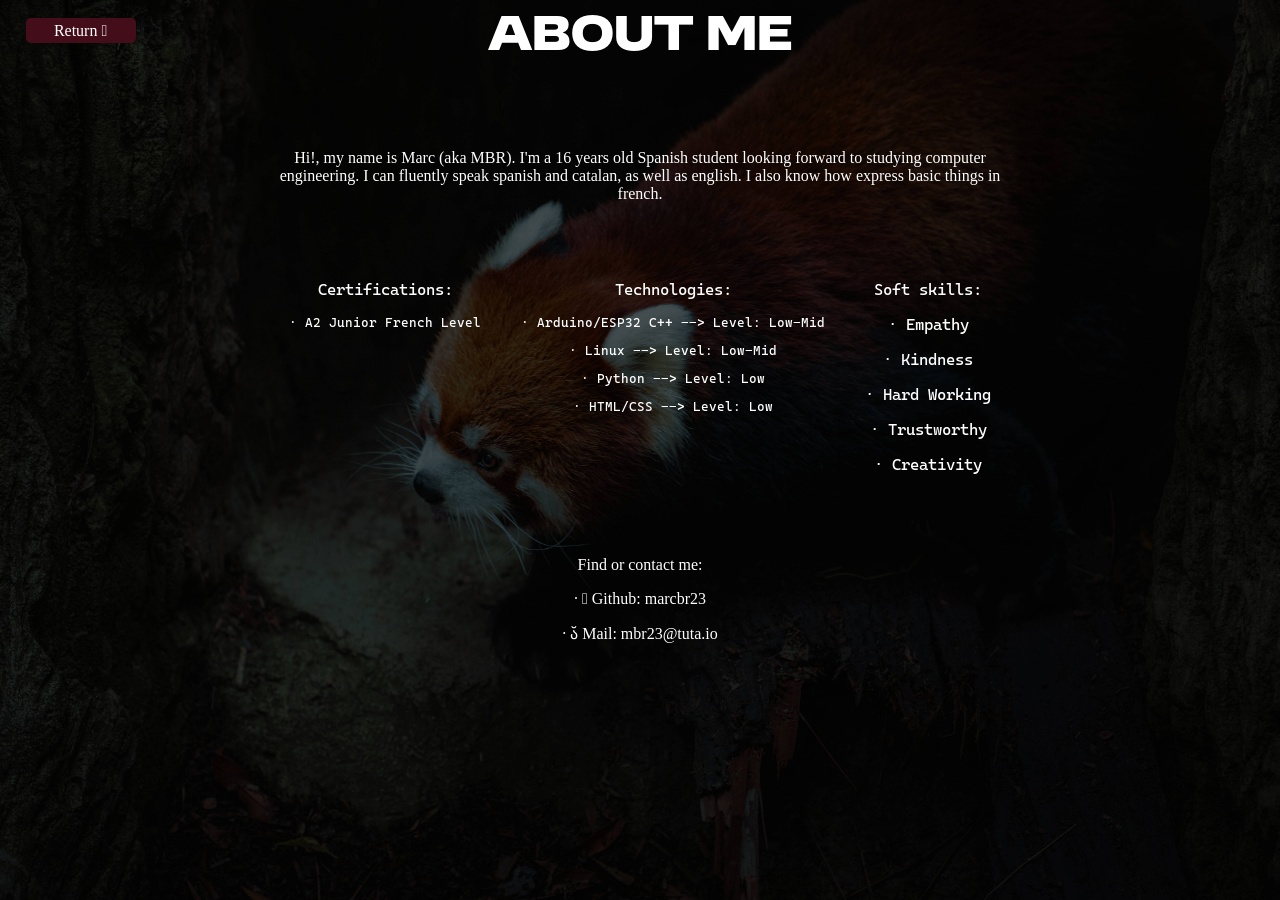
==== aboutMe.html @ aeac3ca2 "Added the initial files for the portfolio. 24/6/26 - 16 y.o." ====
<head>
<link rel="stylesheet" href="style/aboutMeStyle.css">
<meta name="viewport" content="width=device-width, initial-scale=1.0">
</head>
<body style="background-color: black;">
    <h1 class="titleTopAM">About me</h1>
    <div class="returnButton"> <a href="index.html" class="returnButtonText"> Return 󰌑 </a> </div>
    <div class="aboutMeText">
        <div><p style="text-align: center;">Hi!, my name is Marc (aka MBR). I'm a 16 years old Spanish student looking forward to studying computer engineering. I can fluently speak spanish and catalan, as well as english. I also know how express basic things in french.   </p></div>
        <div class="skillsAndCerts">
            <div>
                <p>Certifications:</p>
                <p style="font-size: 13px;">· A2 Junior French Level</p>
            
            </div>
            <div>
                <p>Technologies:</p>
                <p style="font-size: 13px;">· Arduino/ESP32 C++ --> Level: Low-Mid</p>
                <p style="font-size: 13px;">· Linux --> Level: Low-Mid</p>
                <p style="font-size: 13px;">· Python --> Level: Low</p>
                <p style="font-size: 13px;">· HTML/CSS --> Level: Low</p>
            </div>
        
            <div>
                <p>Soft skills:</p>
                <p>· Empathy</p>
                <p>· Kindness</p>
                <p>· Hard Working</p>
                <p>· Trustworthy</p>
                <p>· Creativity</p>
            </div>
        </div>
        <div>
          <p style="color: white; text-decoration: none;">Find or contact me: </p>
          <p>·   Github: <a href="https://github.com/marcbr23">marcbr23</a></p>
          <p>·   Mail: <a href="mailto:mbr23@tuta.io">mbr23@tuta.io</a></p>
        </div>
    </div>
</body>
---- style/aboutMeStyle.css ----
html, body {
      margin: 0;
      padding: 0;
      height: 100%;
      width: 100%;
      display: flex;
      overflow-x: hidden;
      flex-direction: column;
      align-items: center; 
      background-image: url(../imgs/aboutMeBG.jpg);
      background-size: cover;


    }


    @font-face {
    font-family: fontTitleTop;
    src: url(../fonts/moderniz/Moderniz.otf);
    }

    @font-face {
        font-family: aboutMeText;
        src: url(../fonts/CascadiaMono/CaskaydiaMonoNerdFontMono-Regular.ttf);
    }

    .titleTopAM {
        position: relative;
        text-align: center;
        margin-top: 10px;
        margin-bottom: 0px;
        font-size: 40px;
        color: white;
        font-family: fontTitleTop;
    }

    .aboutMeText {
        display: flex; 
        flex-direction: column;
        position: relative;
        padding: 5%;
        gap: 40px;
        color: white;
        height: auto;
        align-items: center;
        text-align: center;
        margin-top: 5px;
        max-width: 60%;
    }

    .skillsAndCerts {
        display: flex;
        grid-template-columns: 30% 40% 30%;
        grid-gap: 40px;
        padding: 10px;
        padding-top: 5px;
        box-sizing: border-box;
        font-family: aboutMeText;
        white-space: nowrap;
    }

    .returnButton {
        position: absolute;
        top: 2%;
        left: 2%;
        height: 25px;
        width: 110px;
        border-radius: 5px;
        background-color: rgb(67, 14, 25);
        transition: background-color 0.5s ease;
    }

  

    .returnButtonText {
        position: absolute;
        top: 50%;
        left: 50%;
        transform: translate(-50%, -50%);
       color: white;
        white-space: nowrap;
        text-decoration: none;

    }

    .returnButton:hover {
        background-color: crimson;
    }

    a {
        color: white;
        text-decoration: none;
        white-space: nowrap;
    }

    a:hover {
        text-decoration: underline;
    }

@media (max-width: 650px) {

  body, .skillsAndCerts {
    flex-direction: column;
    text-align: center;
    background-position: 40%;
    max-width: none;
  }

  .titleTopAM {
    white-space: nowrap;
    font-size: x-large;
  }

  .returnButton, .returnButtonText {
    display: none;
  }

}
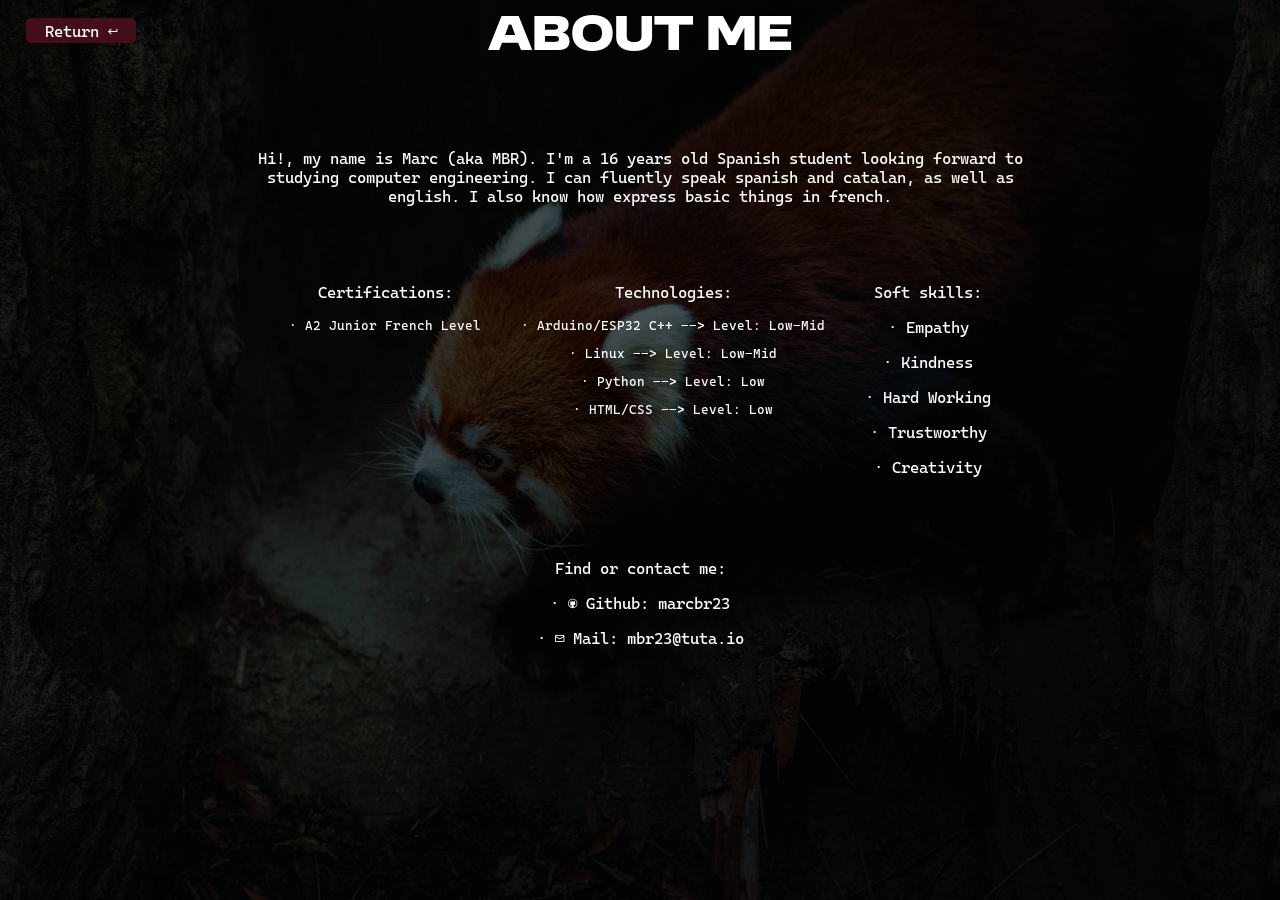
==== commit 829ab080: "Added icon and page title" ====
--- a/aboutMe.html
+++ b/aboutMe.html
@@ -1,6 +1,8 @@
 <head>
 <link rel="stylesheet" href="style/aboutMeStyle.css">
 <meta name="viewport" content="width=device-width, initial-scale=1.0">
+<link rel="icon" type="image/x-icon" href="../imags/icon.png">
+<title>My Page Title</title>
 </head>
 <body style="background-color: black;">
     <h1 class="titleTopAM">About me</h1>
@@ -36,4 +38,4 @@
           <p>·   Mail: <a href="mailto:mbr23@tuta.io">mbr23@tuta.io</a></p>
         </div>
     </div>
-</body>+</body>
--- a/style/aboutMeStyle.css
+++ b/style/aboutMeStyle.css
@@ -46,6 +46,7 @@
         text-align: center;
         margin-top: 5px;
         max-width: 60%;
+        font-family: aboutMeText;
     }
 
     .skillsAndCerts {
@@ -77,9 +78,10 @@
         top: 50%;
         left: 50%;
         transform: translate(-50%, -50%);
-       color: white;
+        color: white;
         white-space: nowrap;
         text-decoration: none;
+        font-family: aboutMeText;
 
     }
 
@@ -91,10 +93,15 @@
         color: white;
         text-decoration: none;
         white-space: nowrap;
+        font-family: aboutMeText;
     }
 
     a:hover {
         text-decoration: underline;
+    }
+
+    p {
+        font-family: aboutMeText;
     }
 
 @media (max-width: 650px) {
@@ -115,4 +122,4 @@
     display: none;
   }
 
-}+}
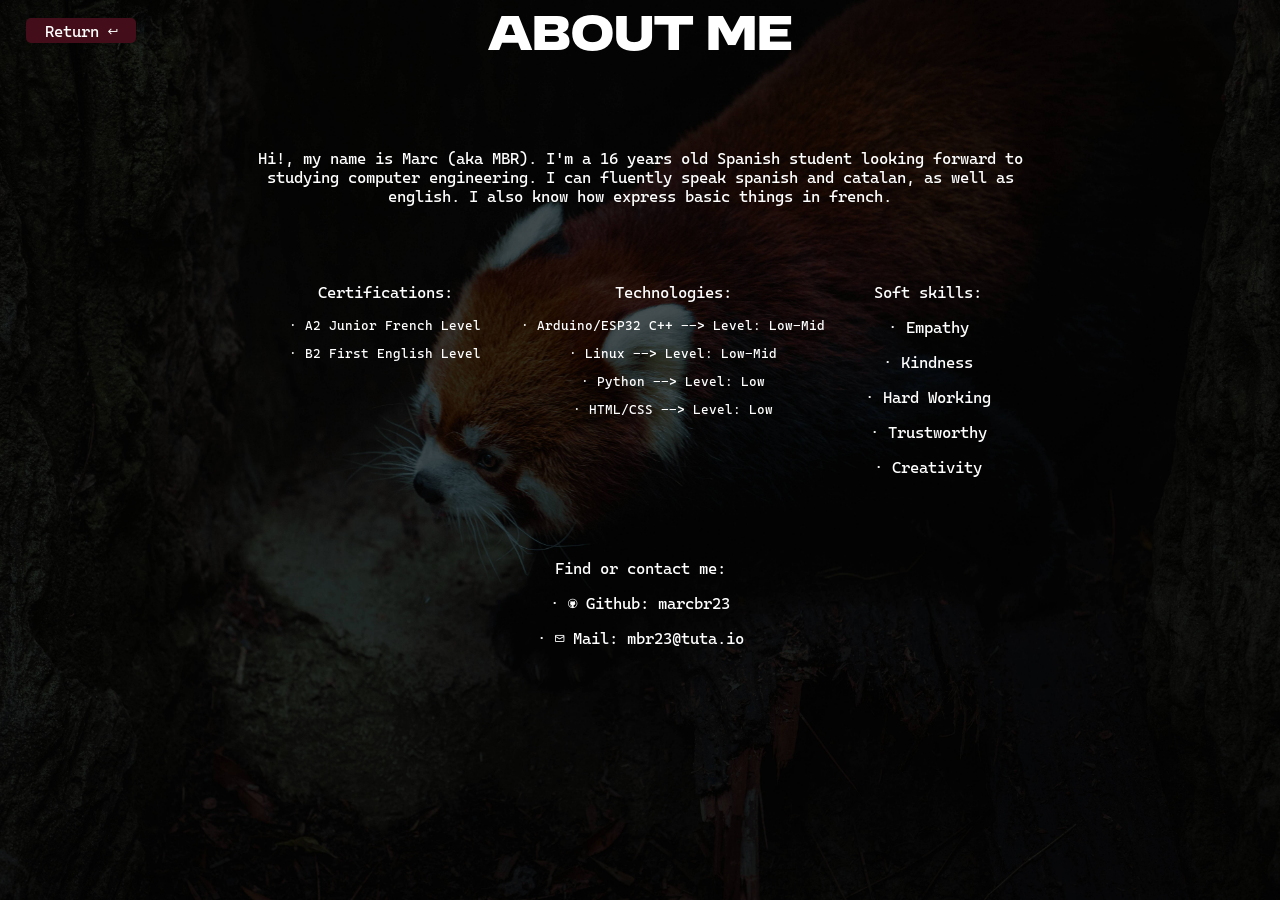
==== commit 714a66dd: "Add B2 First English Level certification" ====
--- a/aboutMe.html
+++ b/aboutMe.html
@@ -1,8 +1,8 @@
 <head>
 <link rel="stylesheet" href="style/aboutMeStyle.css">
 <meta name="viewport" content="width=device-width, initial-scale=1.0">
-<link rel="icon" type="image/x-icon" href="../imags/icon.png">
-<title>My Page Title</title>
+<link rel="icon" type="image/png" href="../imags/icon.png">
+<title>MBR's Portfolio</title>
 </head>
 <body style="background-color: black;">
     <h1 class="titleTopAM">About me</h1>
@@ -13,7 +13,7 @@
             <div>
                 <p>Certifications:</p>
                 <p style="font-size: 13px;">· A2 Junior French Level</p>
-            
+                <p style="font-size: 13px;">· B2 First English Level</p>
             </div>
             <div>
                 <p>Technologies:</p>
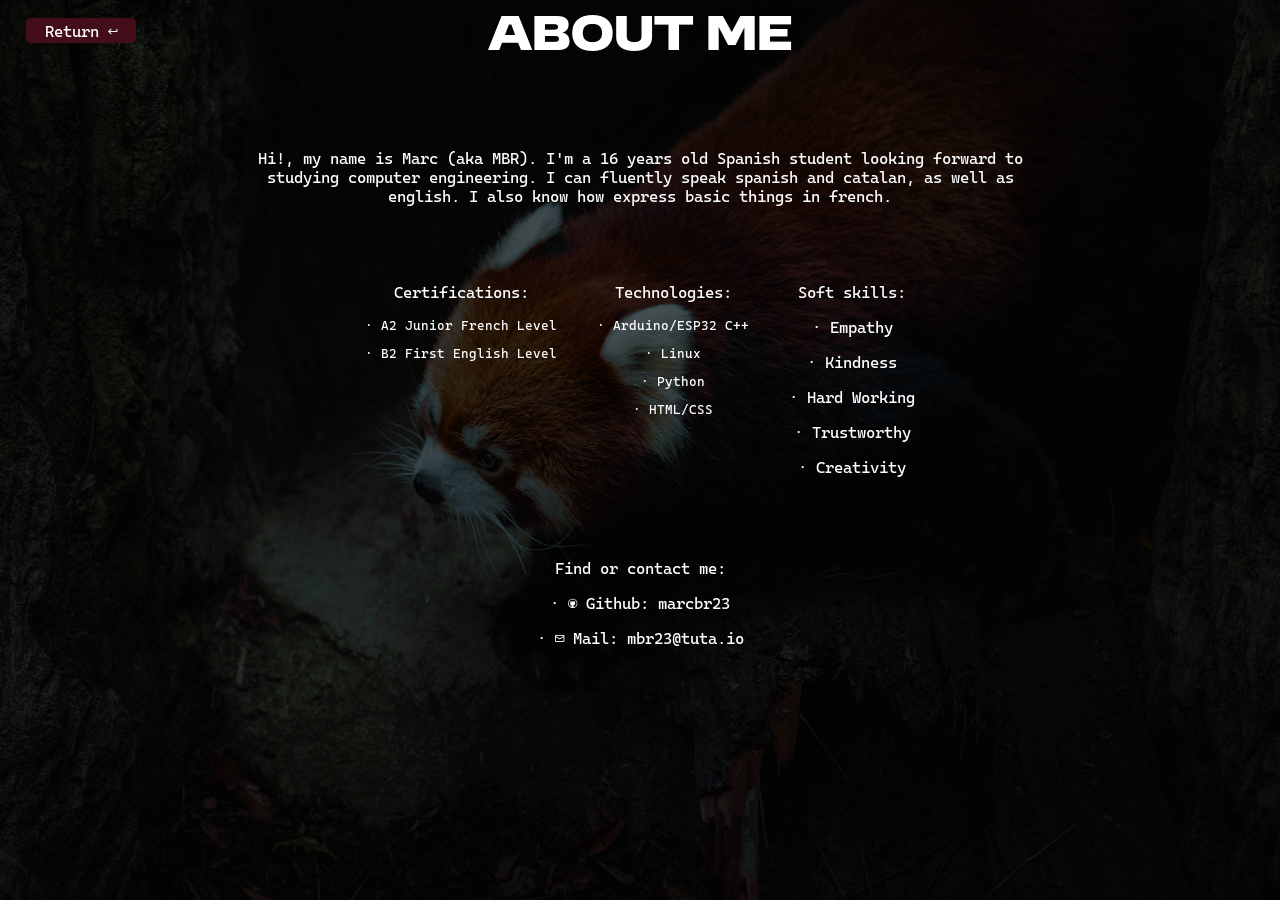
==== commit 4029229a: "Update technology skills section in aboutMe.html Removed proficiency levels from technology descript" ====
--- a/aboutMe.html
+++ b/aboutMe.html
@@ -17,10 +17,10 @@
             </div>
             <div>
                 <p>Technologies:</p>
-                <p style="font-size: 13px;">· Arduino/ESP32 C++ --> Level: Low-Mid</p>
-                <p style="font-size: 13px;">· Linux --> Level: Low-Mid</p>
-                <p style="font-size: 13px;">· Python --> Level: Low</p>
-                <p style="font-size: 13px;">· HTML/CSS --> Level: Low</p>
+                <p style="font-size: 13px;">· Arduino/ESP32 C++</p>
+                <p style="font-size: 13px;">· Linux</p>
+                <p style="font-size: 13px;">· Python</p>
+                <p style="font-size: 13px;">· HTML/CSS</p>
             </div>
         
             <div>
